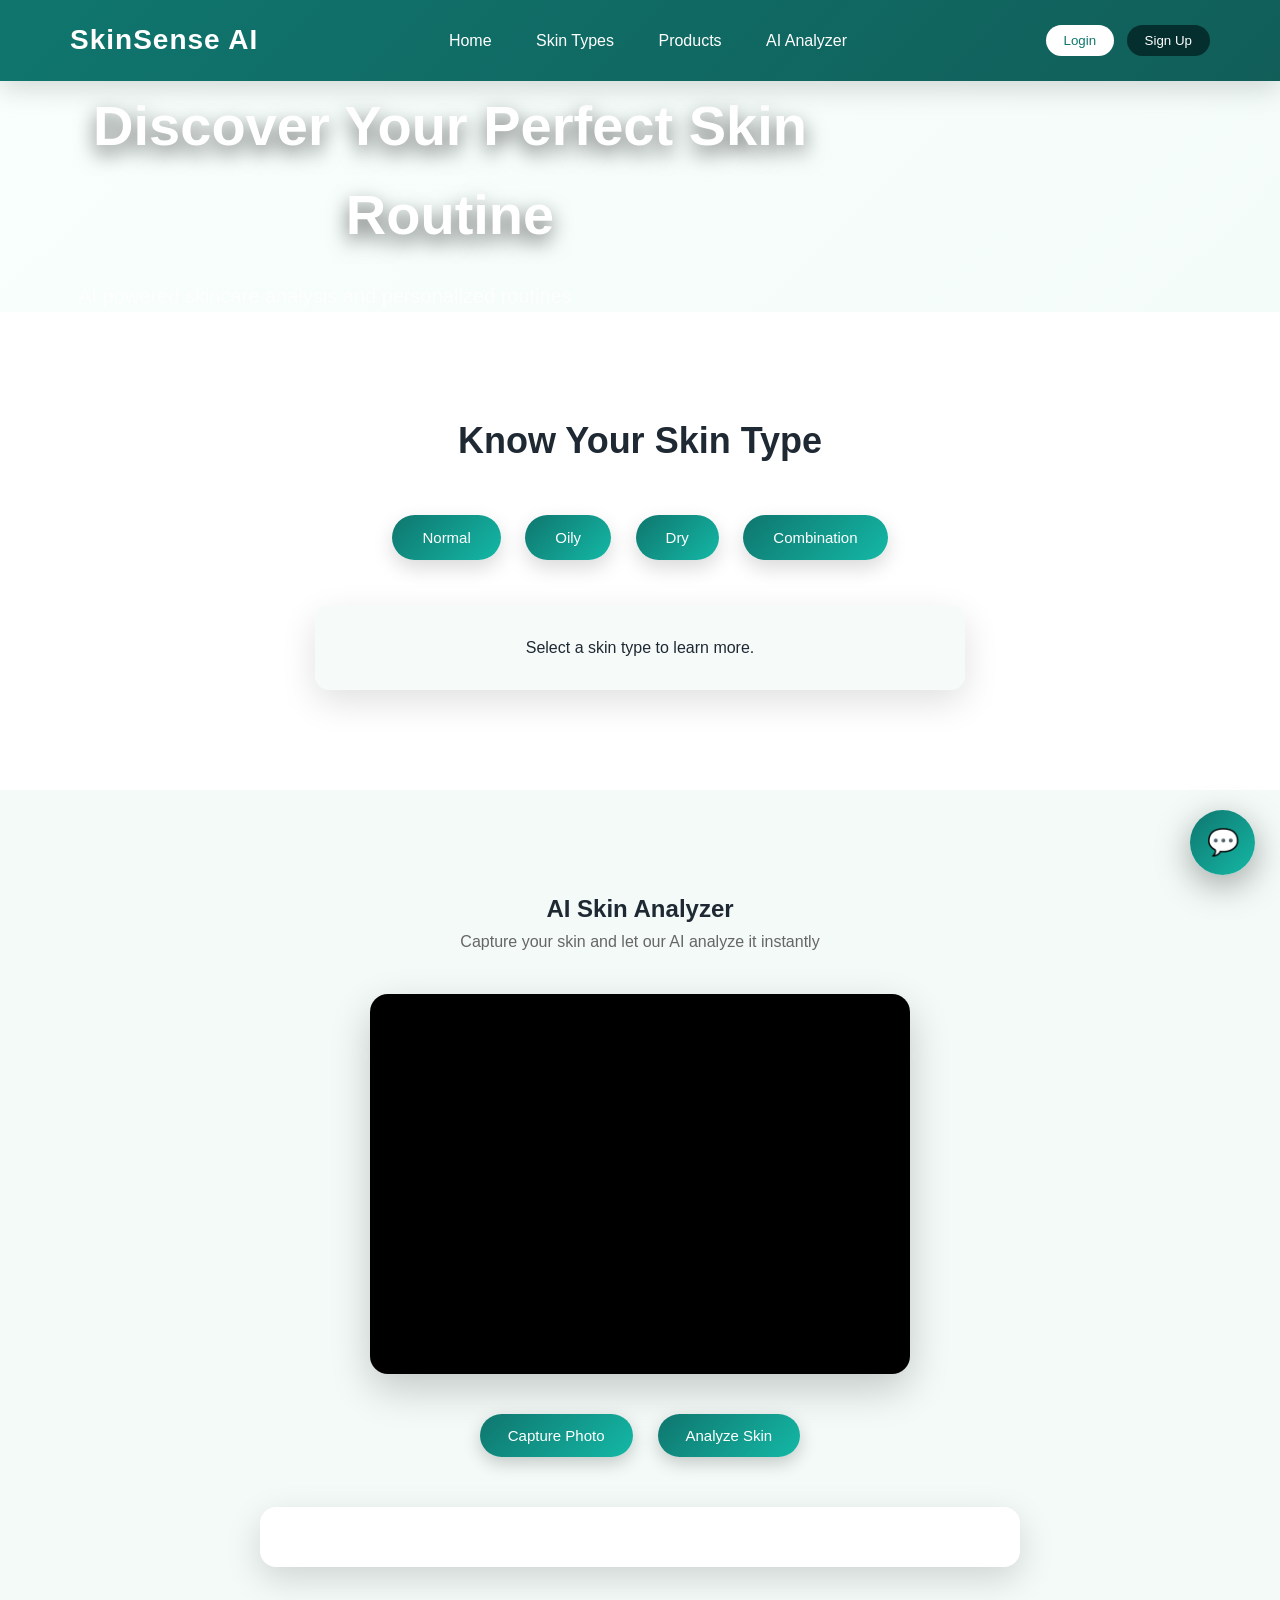
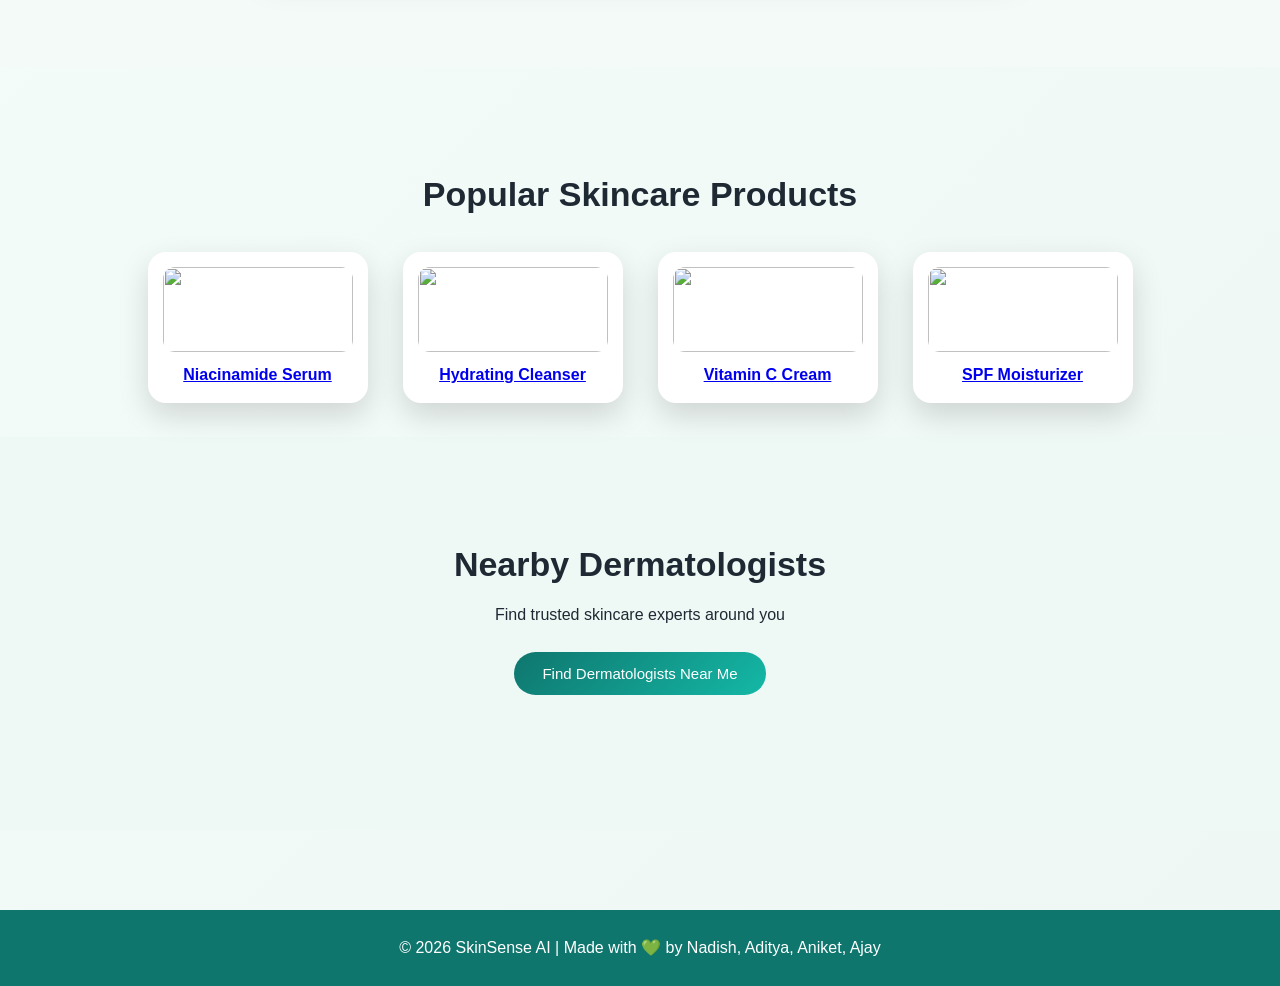
==== templates/index.html @ 1f31c060 "commit message" ====
</script>

</body>
</html><!DOCTYPE html>

<html lang="en">

<head>

<meta charset="UTF-8">
<title>SkinSense AI Dermatology</title>

<link rel="stylesheet" href="/static/style.css">

</head>

<body>

<!-- NAVBAR -->

<header class="navbar">

<h1>SkinSense AI</h1>

<nav class="nav-links">
<a href="#">Home</a>
<a href="#skintypes">Skin Types</a>
<a href="#products">Products</a>
<a href="#analyzer">AI Analyzer</a>
</nav>

<div class="auth-buttons">
<button class="login-btn">Login</button>
<button class="signup-btn">Sign Up</button>
</div>

</header>

<!-- HERO -->

<section class="hero">

<h2>Discover Your Perfect Skin Routine</h2>
<p>AI powered skincare analysis and personalized routines</p>

</section>

<!-- SKIN TYPES -->

<section id="skintypes" class="skin-types">

<h2>Know Your Skin Type</h2>

<div class="skin-tabs">

<button onclick="showSkin('normal')">Normal</button> <button onclick="showSkin('oily')">Oily</button> <button onclick="showSkin('dry')">Dry</button> <button onclick="showSkin('combination')">Combination</button>

</div>

<div id="skin-info">
<p>Select a skin type to learn more.</p>
</div>

</section>

<!-- AI ANALYZER -->

<section id="analyzer" class="upload-section">

<h2>AI Skin Analyzer</h2>
<p>Capture your skin and let our AI analyze it instantly</p>

<div class="camera-container">

<video id="video" autoplay playsinline></video> <canvas id="canvas" style="display:none;"></canvas>

</div>

<div class="camera-buttons">

<button onclick="capture()">Capture Photo</button> <button onclick="analyze()">Analyze Skin</button>

</div>

<div id="result"></div>

</section>

<!-- PRODUCTS -->

<section id="products" class="carousel">

<h3>Popular Skincare Products</h3>

<div class="card-row">

<a href="https://mamaearth.in/product/niacinamide-serum" target="_blank">
<div class="card">
<img src="/static/niacinamide.jpg">
<p>Niacinamide Serum</p>
</div>
</a>

<a href="https://mamaearth.in/product/rice-face-wash" target="_blank">
<div class="card">
<img src="/static/cleanser.jpg">
<p>Hydrating Cleanser</p>
</div>
</a>

<a href="https://mamaearth.in/product/vitamin-c-moisturizer" target="_blank">
<div class="card">
<img src="/static/vitamin-c.jpg">
<p>Vitamin C Cream</p>
</div>
</a>

<a href="https://mamaearth.in/product/ultra-light-sunscreen" target="_blank">
<div class="card">
<img src="/static/spf.jpg">
<p>SPF Moisturizer</p>
</div>
</a>

</div>

</section>

<!-- DERMATOLOGISTS -->

<section class="dermatologist-section">

<h3>Nearby Dermatologists</h3>
<p>Find trusted skincare experts around you</p>

<button onclick="findDoctors()">Find Dermatologists Near Me</button>

<div id="doctorList"></div>

</section>

<!-- FOOTER -->

<footer>
<p>© 2026 SkinSense AI | Made with 💚 by Nadish, Aditya, Aniket, Ajay</p>
</footer>

<!-- CHATBOT BUTTON -->

<div class="chatbot-icon" onclick="toggleChat()">💬</div>

<!-- CHATBOT WINDOW -->

<div class="chatbot-box" id="chatbotBox">

<h3>AI Dermatologist</h3>

<div id="chatbox" class="chatbox"></div>

<div class="chat-input-area">

<input
id="userInput"
type="text"
placeholder="Ask about skincare..."
onkeypress="handleKey(event)"

>

<button onclick="sendMessage()">Send</button>

</div>

</div>

<!-- SCRIPTS -->

<script src="/static/chatbot.js"></script>

<script>

let video=document.getElementById("video");
let canvas=document.getElementById("canvas");
let context=canvas.getContext("2d");

navigator.mediaDevices.getUserMedia({video:true})
.then(stream=>{
video.srcObject=stream;
})
.catch(err=>{
alert("Camera access denied");
});


function capture(){

canvas.width = video.videoWidth;
canvas.height = video.videoHeight;

context.drawImage(video,0,0,canvas.width,canvas.height);

video.style.display="none";
canvas.style.display="block";

}


function analyze(){

canvas.toBlob(function(blob){

let formData=new FormData();
formData.append("image",blob,"photo.jpg");

fetch("/analyze",{
method:"POST",
body:formData
})

.then(res=>res.json())

.then(data=>{

let productHTML="";

data.products.forEach(p=>{
productHTML+=`<li><a href="${p.link}" target="_blank">${p.name}</a></li>`;
});

document.getElementById("result").innerHTML=`

<h3>Skin Type: ${data.skin_type}</h3>

<h3>Skin Health Score: ${data.skin_score}/100</h3>

<b>Risks:</b> ${data.diseases.join(", ")}

<h3>Recommended Care</h3>
<ul>${data.recommendation.map(i=>`<li>${i}</li>`).join("")}</ul>

<h3>Serums</h3>
<ul>${data.serums.map(i=>`<li>${i}</li>`).join("")}</ul>

<h3>Herbal Remedies</h3>
<ul>${data.herbal.map(i=>`<li>${i}</li>`).join("")}</ul>

<h3>Products</h3>
<ul>${productHTML}</ul>

<h3>Routine</h3>
<ul>${data.routine.map(i=>`<li>${i}</li>`).join("")}</ul>

<h3>Diet Tips</h3>
<ul>${data.diet.map(i=>`<li>${i}</li>`).join("")}</ul>

`;

});

});

}


function toggleChat(){

let box=document.getElementById("chatbotBox");

if(box.style.display==="block")
box.style.display="none";
else
box.style.display="block";

}


function handleKey(event){

if(event.key==="Enter"){
sendMessage();
}

}


function showSkin(type){

let data={

normal:`
<h3>Normal Skin</h3>
<p>Balanced skin with minimal oil and dryness.</p>
<ul>
<li>Use mild cleansers</li>
<li>Maintain hydration</li>
<li>Use SPF daily</li>
</ul>
`,

oily:`
<h3>Oily Skin</h3>
<p>Produces excess sebum leading to shiny skin and acne.</p>
<ul>
<li>Use oil-free products</li>
<li>Use salicylic acid cleanser</li>
<li>Avoid heavy moisturizers</li>
</ul>
`,

dry:`
<h3>Dry Skin</h3>
<p>Lacks moisture causing rough texture.</p>
<ul>
<li>Use hydrating cleansers</li>
<li>Apply thick moisturizers</li>
<li>Use hyaluronic acid serum</li>
</ul>
`,

combination:`
<h3>Combination Skin</h3>
<p>Oily in T-zone and dry cheeks.</p>
<ul>
<li>Use balanced skincare</li>
<li>Use lightweight moisturizers</li>
<li>Hydrate dry areas</li>
</ul>
`

};

document.getElementById("skin-info").innerHTML=data[type];

}


function findDoctors(){

if(!navigator.geolocation){
alert("Location not supported");
return;
}

navigator.geolocation.getCurrentPosition(function(position){

let lat=position.coords.latitude;
let lon=position.coords.longitude;

fetch(`/dermatologists?lat=${lat}&lon=${lon}`)

.then(res=>res.json())

.then(data=>{

let html="";

data.forEach(doc=>{

let stars="⭐".repeat(Math.round(doc.rating));

html+=`

<div class="dermatologist-card">

<h4>${doc.name}</h4>

<p>${doc.address}</p>

<p>${stars} (${doc.rating})</p>

<a href="https://www.google.com/maps/search/?api=1&query=${doc.lat},${doc.lon}" target="_blank">
<button>Directions</button>
</a>

</div>

`;

});

document.getElementById("doctorList").innerHTML=html;

});

});

}

</script>

</body>
</html>
---- static/style.css ----
/* ---------- GLOBAL RESET ---------- */

*{
margin:0;
padding:0;
box-sizing:border-box;
font-family:'Inter','Segoe UI',sans-serif;
}

body{
background:linear-gradient(135deg,#f8fffd,#eef7f4);
color:#1f2933;
line-height:1.6;
overflow-x:hidden;
}

/* ---------- NAVBAR ---------- */

.navbar{
display:flex;
justify-content:space-between;
align-items:center;

padding:18px 70px;

background:linear-gradient(135deg,#0f766e,#115e59);

color:white;

position:sticky;
top:0;
z-index:100;

box-shadow:0 8px 25px rgba(0,0,0,0.15);
}

.navbar h1{
font-size:28px;
font-weight:600;
letter-spacing:1px;
}

.nav-links a{
margin:0 20px;
text-decoration:none;
color:white;
font-weight:500;
transition:0.3s;
position:relative;
}

.nav-links a::after{
content:"";
position:absolute;
bottom:-5px;
left:0;
width:0%;
height:2px;
background:white;
transition:0.3s;
}

.nav-links a:hover::after{
width:100%;
}

/* ---------- AUTH BUTTONS ---------- */

.auth-buttons button{
border:none;
padding:8px 18px;
border-radius:25px;
margin-left:8px;
cursor:pointer;
font-weight:500;
transition:0.3s;
}

.login-btn{
background:white;
color:#0f766e;
}

.signup-btn{
background:#042f2e;
color:white;
}

.signup-btn:hover

/* ---------- HERO ---------- */

/* ---------- HERO SECTION FIX ---------- */

.hero{

width:100%;

height:80vh;

display:flex;
flex-direction:column;

justify-content:center;
align-items:center;

text-align:center;

padding:40px;

background:
linear-gradient(rgba(0,0,0,0.55),rgba(0,0,0,0.55)),
url("/static/bg.jpg");

background-size:cover;
background-position:center;
background-repeat:no-repeat;

color:white;

}

/* HERO HEADING */

.hero h2{

font-size:56px;

max-width:900px;

margin-bottom:20px;

text-align:center;

color:white;

text-shadow:0 8px 20px rgba(0,0,0,0.6);

}

/* HERO SUBTEXT */

.hero p{

font-size:20px;

max-width:650px;

text-align:center;

color:white;

opacity:0.9;

}

/* ---------- SKIN TYPES ---------- */

.skin-types{
padding:100px 20px;
text-align:center;
background:white;
}

.skin-types h2{
font-size:36px;
margin-bottom:35px;
}

.skin-tabs button{
padding:14px 30px;
margin:10px;

border:none;
border-radius:40px;

background:linear-gradient(135deg,#0f766e,#14b8a6);

color:white;

cursor:pointer;

font-size:15px;

transition:0.3s;

box-shadow:0 8px 20px rgba(0,0,0,0.15);
}

.skin-tabs button:hover{
transform:translateY(-4px) scale(1.05);
}

#skin-info{
margin-top:35px;
max-width:650px;
margin-left:auto;
margin-right:auto;

background:#f6fbf9;

padding:30px;

border-radius:14px;

box-shadow:0 12px 35px rgba(0,0,0,0.12);
}

/* ---------- AI ANALYZER ---------- */

.upload-section{
text-align:center;
padding:100px 20px;
background:#f3faf7;
}

.upload-section h3{
font-size:34px;
margin-bottom:10px;
}

.upload-section p{
color:#666;
margin-bottom:25px;
font-size:16px;
}

/* CAMERA */

.camera-container{
width:540px;
height:380px;

margin:40px auto;

border-radius:18px;

overflow:hidden;

display:flex;
align-items:center;
justify-content:center;

background:black;

box-shadow:0 15px 40px rgba(0,0,0,0.2);
}

.camera-container video,
.camera-container canvas{
width:100%;
height:100%;
object-fit:cover;
}

.camera-buttons{
display:flex;
justify-content:center;
gap:25px;
margin-top:25px;
flex-wrap:wrap;
}

.upload-section button{
background:linear-gradient(135deg,#0f766e,#14b8a6);

color:white;

border:none;

padding:13px 28px;

border-radius:30px;

cursor:pointer;

font-size:15px;

transition:0.3s;

box-shadow:0 6px 18px rgba(0,0,0,0.2);
}

.upload-section button:hover{
transform:translateY(-3px) scale(1.05);
}

/* ---------- RESULT CARD ---------- */

#result{
margin-top:50px;

background:white;

padding:30px;

border-radius:16px;

max-width:760px;

margin-left:auto;
margin-right:auto;

box-shadow:0 12px 35px rgba(0,0,0,0.15);

text-align:left;
}

/* ---------- PRODUCTS ---------- */

.carousel{
padding:100px 20px;
text-align:center;
}

.carousel h3{
font-size:34px;
margin-bottom:30px;
}

.card-row{
display:flex;
justify-content:center;
gap:35px;
flex-wrap:wrap;
margin-top:20px;
}

.card{
background:white;

padding:15px;

width:220px;

border-radius:18px;

box-shadow:0 12px 30px rgba(0,0,0,0.15);

transition:0.35s;

cursor:pointer;
}

.card img{
width:100%;
border-radius:12px;
margin-bottom:10px;
}

.card p{
font-weight:600;
}

.card:hover{
transform:translateY(-12px) scale(1.04);
box-shadow:0 18px 45px rgba(0,0,0,0.25);
}

/* ---------- DERMATOLOGISTS ---------- */

.dermatologist-section{
padding:100px 20px;
background:#eef9f6;
text-align:center;
}

.dermatologist-section h3{
font-size:34px;
margin-bottom:10px;
}

.dermatologist-section button{
margin-top:25px;

padding:13px 28px;

border:none;

border-radius:30px;

background:linear-gradient(135deg,#0f766e,#14b8a6);

color:white;

cursor:pointer;

font-size:15px;

transition:0.3s;
}

.dermatologist-section button:hover{
transform:scale(1.05);
}

#doctorList{
display:flex;
justify-content:center;
gap:30px;
flex-wrap:wrap;
margin-top:35px;
}

.dermatologist-card{
background:white;

padding:25px;

border-radius:16px;

width:230px;

box-shadow:0 12px 30px rgba(0,0,0,0.15);

transition:0.3s;
}

.dermatologist-card:hover{
transform:translateY(-8px);
}

/* ---------- FOOTER ---------- */

footer{
background:#0f766e;
color:white;
text-align:center;
padding:25px;
margin-top:80px;
}

/* ---------- CHATBOT ---------- */

.chatbot-icon{
position:fixed;
bottom:25px;
right:25px;

background:linear-gradient(135deg,#0f766e,#14b8a6);

color:white;

width:65px;
height:65px;

border-radius:50%;

display:flex;
justify-content:center;
align-items:center;

font-size:26px;

cursor:pointer;

box-shadow:0 10px 35px rgba(0,0,0,0.35);

transition:0.3s;
}

.chatbot-icon:hover{
transform:scale(1.1);
}

.chatbot-box{
position:fixed;
bottom:100px;
right:25px;

width:330px;

background:white;

border-radius:16px;

box-shadow:0 12px 35px rgba(0,0,0,0.35);

padding:15px;

display:none;
}
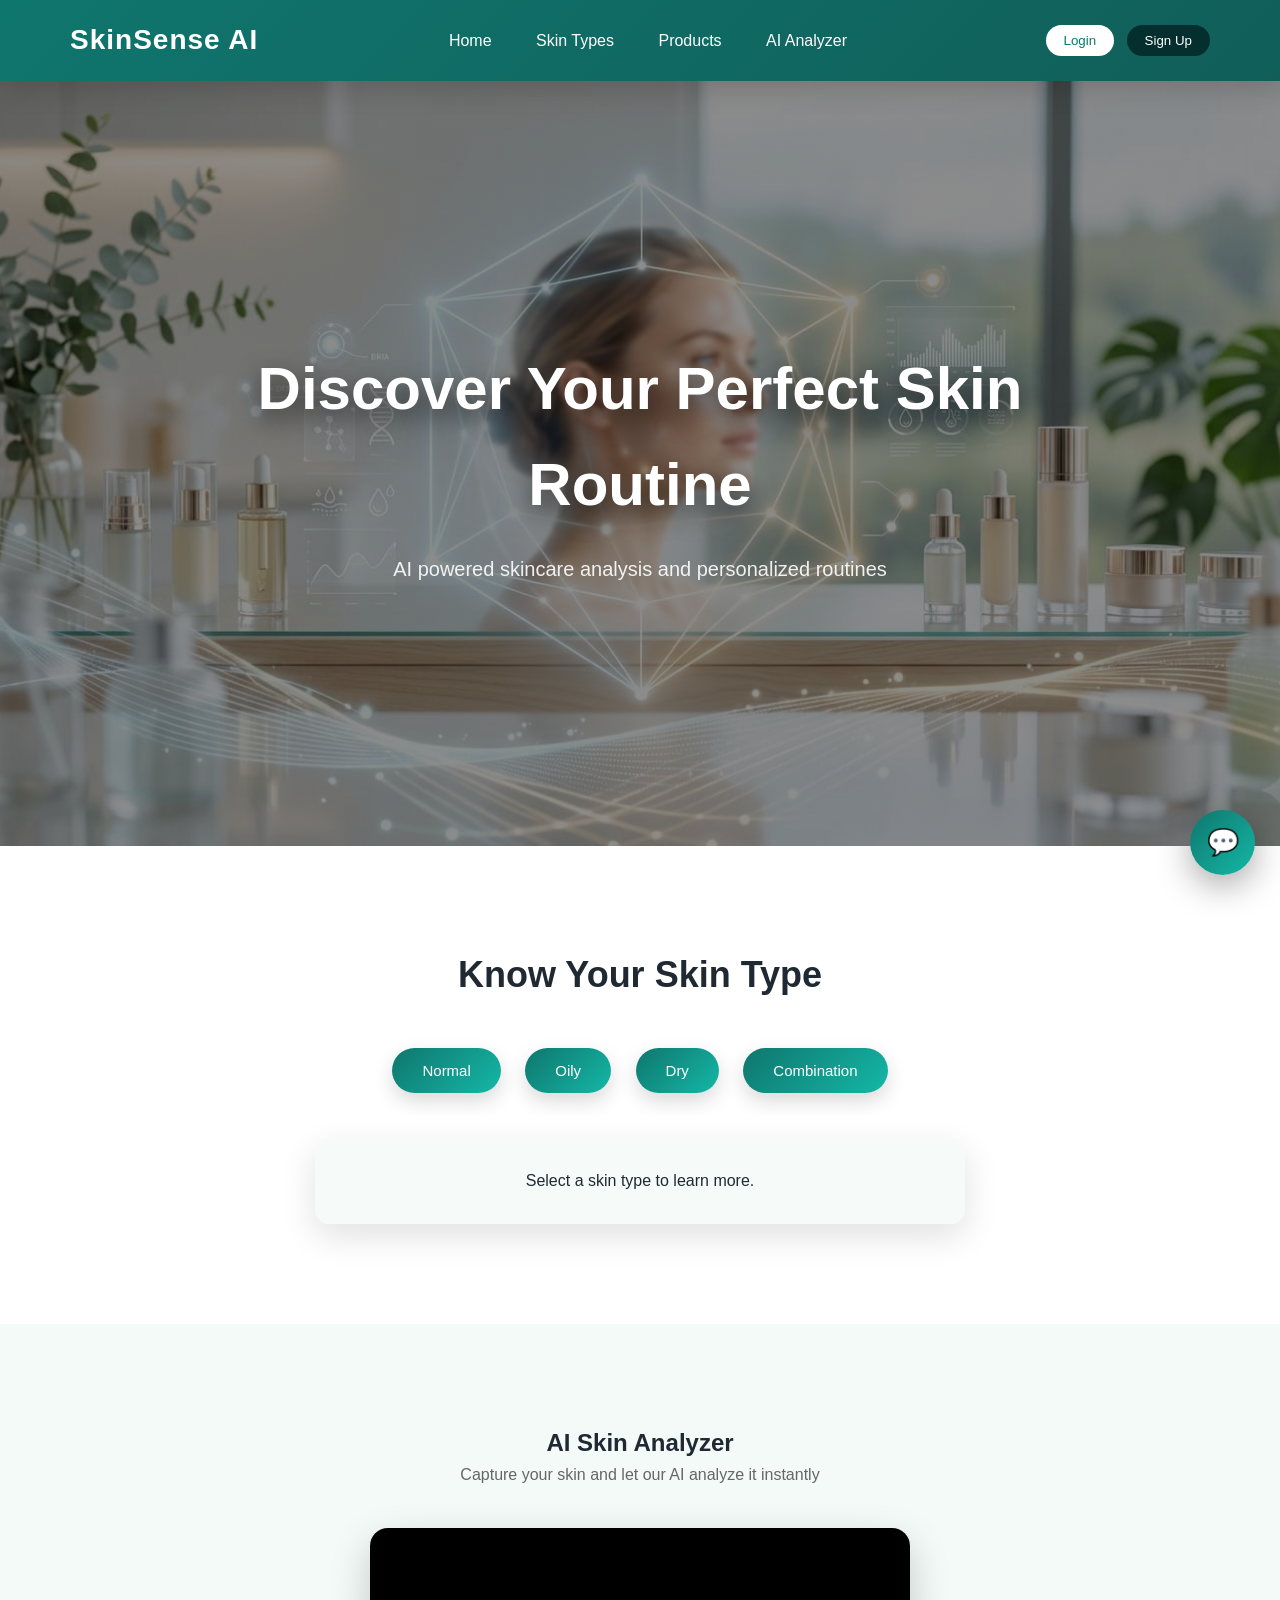
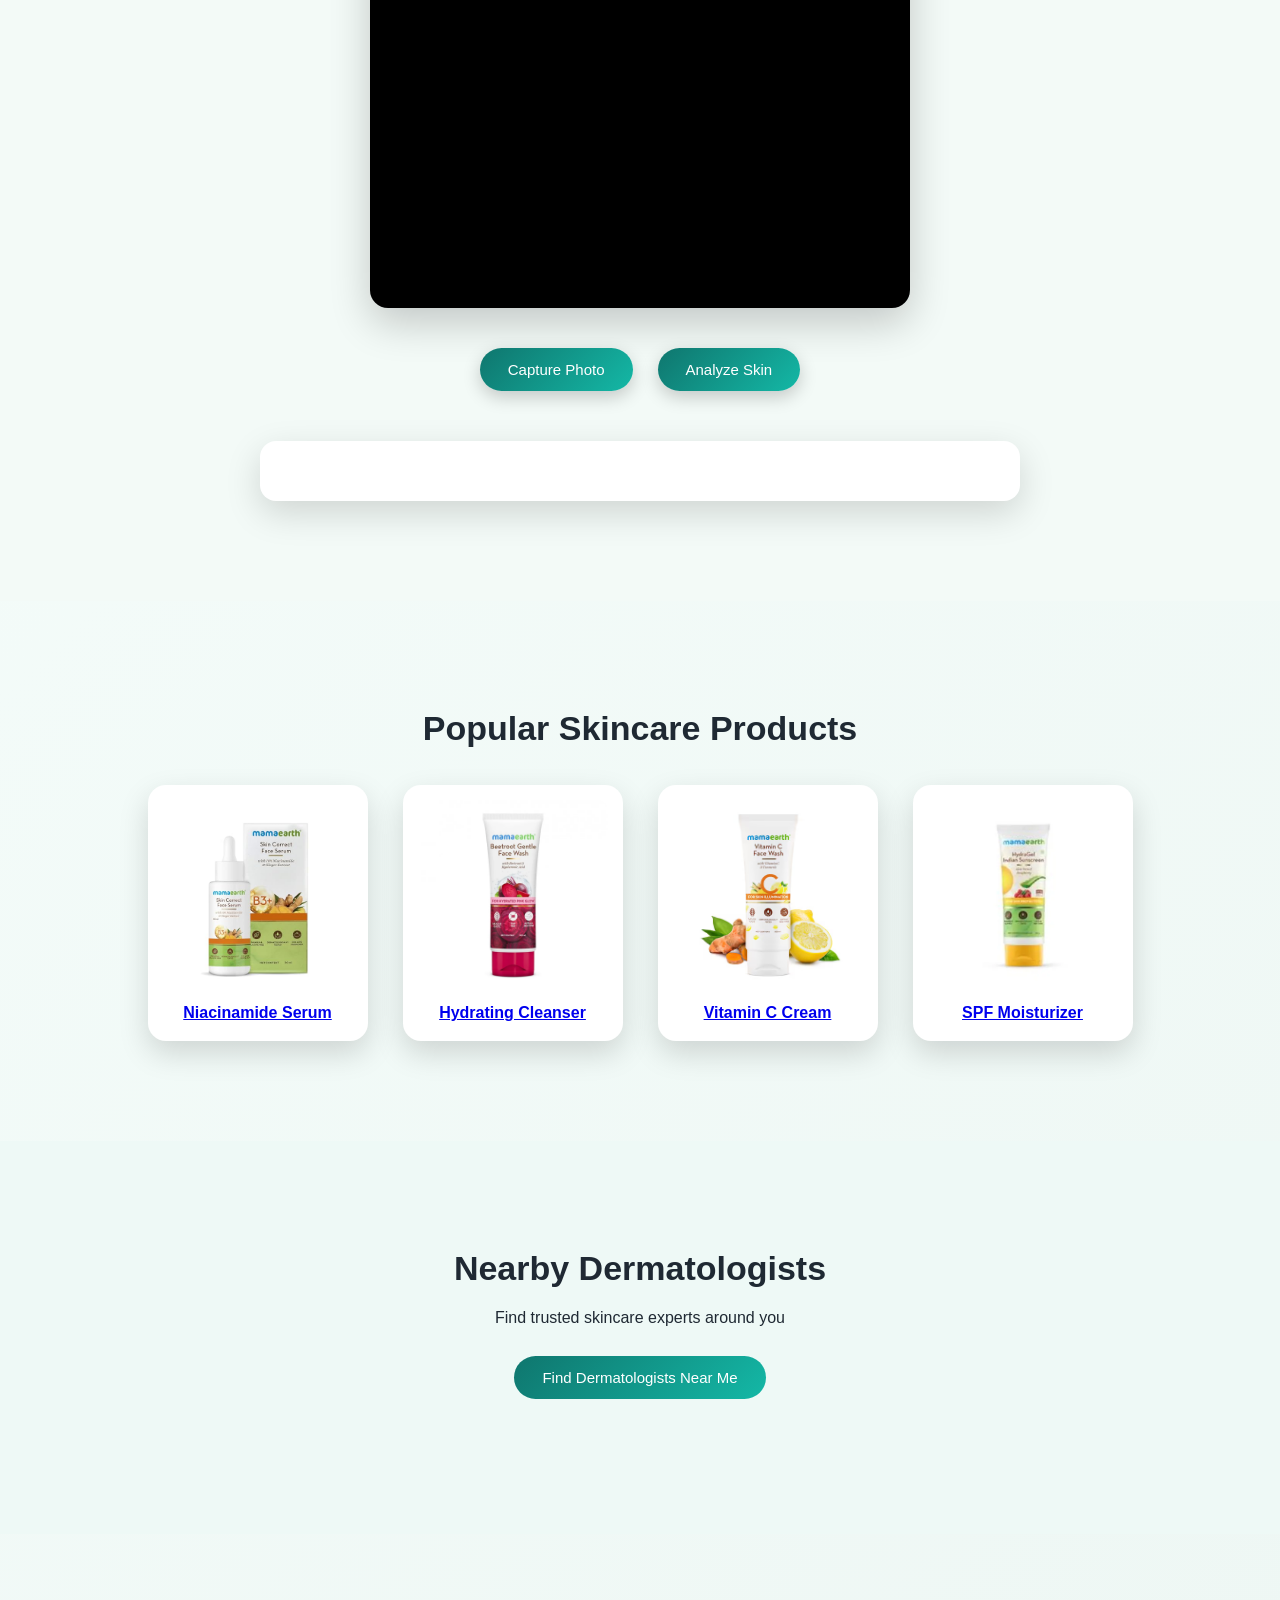
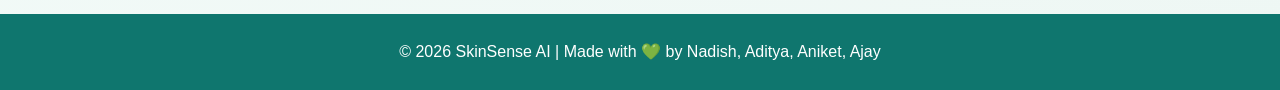
==== commit cff9015d: "hello" ====
--- a/templates/index.html
+++ b/templates/index.html
@@ -97,28 +97,28 @@
 
 <a href="https://mamaearth.in/product/niacinamide-serum" target="_blank">
 <div class="card">
-<img src="/static/niacinamide.jpg">
+<img src="/static/images/niacinamide.jpg">
 <p>Niacinamide Serum</p>
 </div>
 </a>
 
 <a href="https://mamaearth.in/product/rice-face-wash" target="_blank">
 <div class="card">
-<img src="/static/cleanser.jpg">
+<img src="/static/images/cleanser.jpg">
 <p>Hydrating Cleanser</p>
 </div>
 </a>
 
 <a href="https://mamaearth.in/product/vitamin-c-moisturizer" target="_blank">
 <div class="card">
-<img src="/static/vitamin-c.jpg">
+<img src="/static/images/vitamin-c.jpg">
 <p>Vitamin C Cream</p>
 </div>
 </a>
 
 <a href="https://mamaearth.in/product/ultra-light-sunscreen" target="_blank">
 <div class="card">
-<img src="/static/spf.jpg">
+<img src="/static/images/spf.jpg">
 <p>SPF Moisturizer</p>
 </div>
 </a>
--- a/static/style.css
+++ b/static/style.css
@@ -86,21 +86,20 @@
 color:white;
 }
 
-.signup-btn:hover
-
-/* ---------- HERO ---------- */
-
-/* ---------- HERO SECTION FIX ---------- */
+.signup-btn:hover{
+background:#022c2b;
+transform:scale(1.05);
+}
+
+/* ---------- HERO SECTION ---------- */
 
 .hero{
 
 width:100%;
-
-height:80vh;
+height:85vh;
 
 display:flex;
 flex-direction:column;
-
 justify-content:center;
 align-items:center;
 
@@ -109,7 +108,7 @@
 padding:40px;
 
 background:
-linear-gradient(rgba(0,0,0,0.55),rgba(0,0,0,0.55)),
+linear-gradient(rgba(0,0,0,0.45),rgba(0,0,0,0.45)),
 url("/static/bg.jpg");
 
 background-size:cover;
@@ -120,11 +119,10 @@
 
 }
 
-/* HERO HEADING */
-
 .hero h2{
 
-font-size:56px;
+font-size:60px;
+font-weight:700;
 
 max-width:900px;
 
@@ -132,23 +130,15 @@
 
 text-align:center;
 
-color:white;
-
-text-shadow:0 8px 20px rgba(0,0,0,0.6);
-
-}
-
-/* HERO SUBTEXT */
+text-shadow:0 10px 25px rgba(0,0,0,0.6);
+
+}
 
 .hero p{
 
 font-size:20px;
 
 max-width:650px;
-
-text-align:center;
-
-color:white;
 
 opacity:0.9;
 
@@ -225,8 +215,6 @@
 font-size:16px;
 }
 
-/* CAMERA */
-
 .camera-container{
 width:540px;
 height:380px;
@@ -479,4 +467,4 @@
 padding:15px;
 
 display:none;
-}
+}
